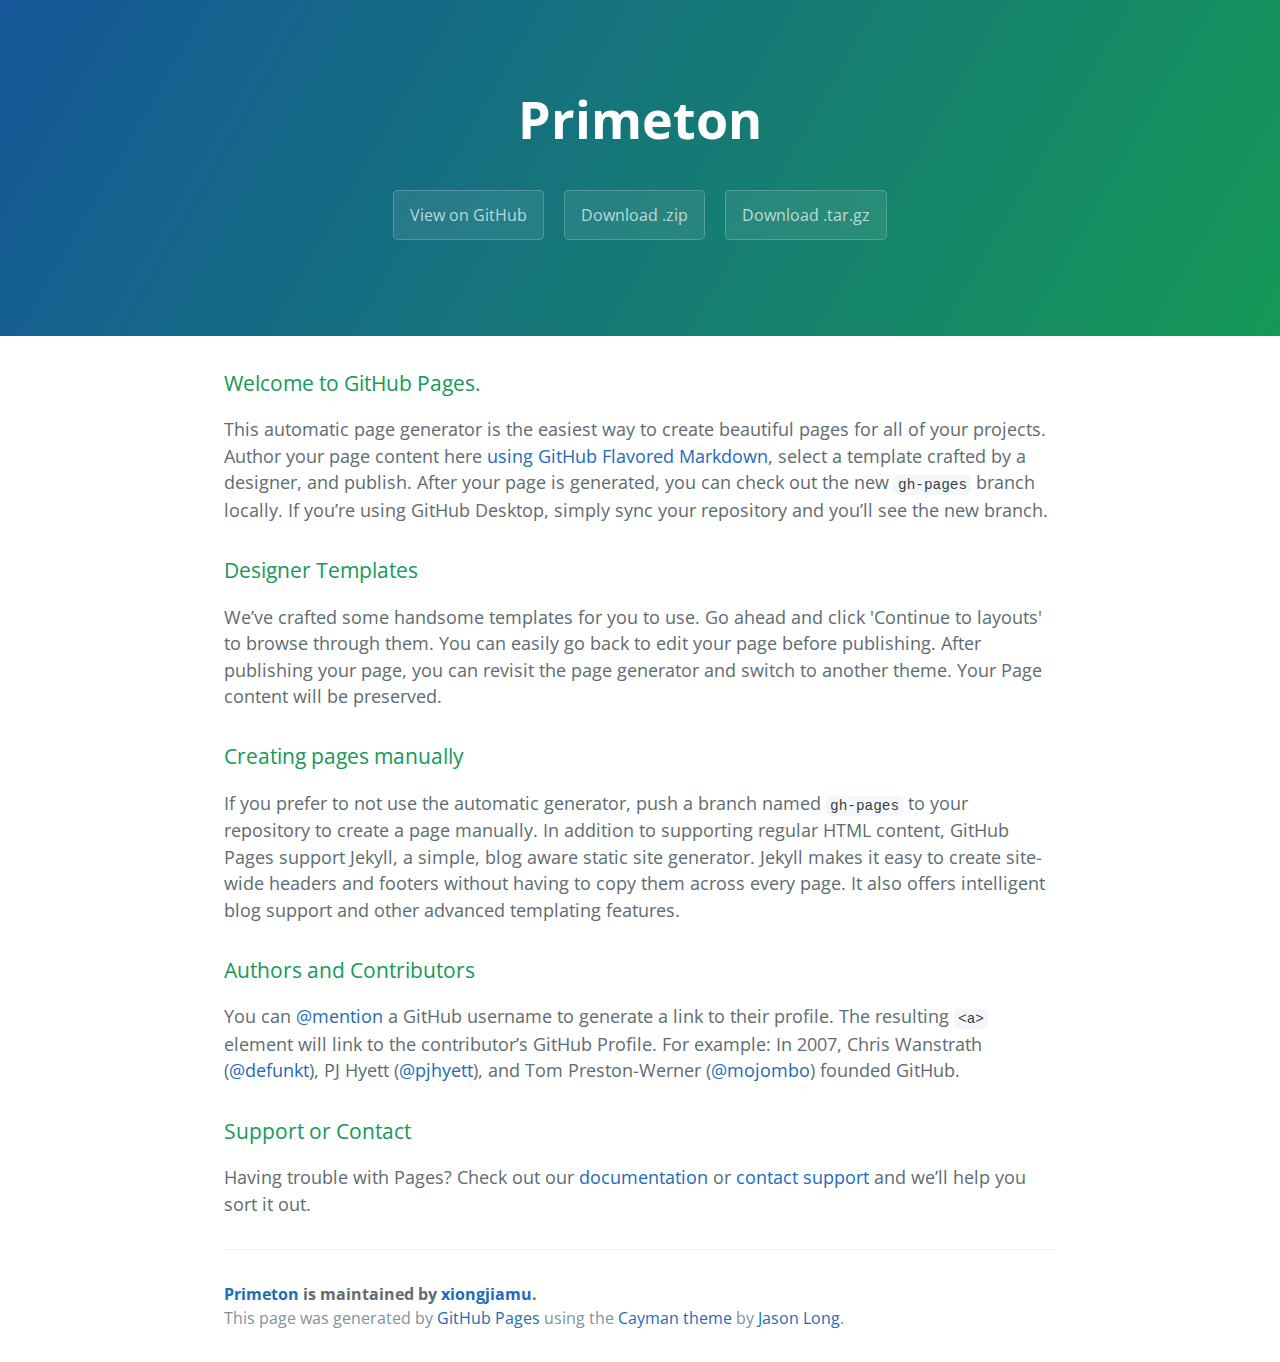
==== index.html @ 8eefd4e3 "Create gh-pages branch via GitHub" ====
<!DOCTYPE html>
<html lang="en-us">
  <head>
    <meta charset="UTF-8">
    <title>Primeton by xiongjiamu</title>
    <meta name="viewport" content="width=device-width, initial-scale=1">
    <link rel="stylesheet" type="text/css" href="stylesheets/normalize.css" media="screen">
    <link href='https://fonts.googleapis.com/css?family=Open+Sans:400,700' rel='stylesheet' type='text/css'>
    <link rel="stylesheet" type="text/css" href="stylesheets/stylesheet.css" media="screen">
    <link rel="stylesheet" type="text/css" href="stylesheets/github-light.css" media="screen">
  </head>
  <body>
    <section class="page-header">
      <h1 class="project-name">Primeton</h1>
      <h2 class="project-tagline"></h2>
      <a href="https://github.com/xiongjiamu/primeton" class="btn">View on GitHub</a>
      <a href="https://github.com/xiongjiamu/primeton/zipball/master" class="btn">Download .zip</a>
      <a href="https://github.com/xiongjiamu/primeton/tarball/master" class="btn">Download .tar.gz</a>
    </section>

    <section class="main-content">
      <h3>
<a id="welcome-to-github-pages" class="anchor" href="#welcome-to-github-pages" aria-hidden="true"><span aria-hidden="true" class="octicon octicon-link"></span></a>Welcome to GitHub Pages.</h3>

<p>This automatic page generator is the easiest way to create beautiful pages for all of your projects. Author your page content here <a href="https://guides.github.com/features/mastering-markdown/">using GitHub Flavored Markdown</a>, select a template crafted by a designer, and publish. After your page is generated, you can check out the new <code>gh-pages</code> branch locally. If you’re using GitHub Desktop, simply sync your repository and you’ll see the new branch.</p>

<h3>
<a id="designer-templates" class="anchor" href="#designer-templates" aria-hidden="true"><span aria-hidden="true" class="octicon octicon-link"></span></a>Designer Templates</h3>

<p>We’ve crafted some handsome templates for you to use. Go ahead and click 'Continue to layouts' to browse through them. You can easily go back to edit your page before publishing. After publishing your page, you can revisit the page generator and switch to another theme. Your Page content will be preserved.</p>

<h3>
<a id="creating-pages-manually" class="anchor" href="#creating-pages-manually" aria-hidden="true"><span aria-hidden="true" class="octicon octicon-link"></span></a>Creating pages manually</h3>

<p>If you prefer to not use the automatic generator, push a branch named <code>gh-pages</code> to your repository to create a page manually. In addition to supporting regular HTML content, GitHub Pages support Jekyll, a simple, blog aware static site generator. Jekyll makes it easy to create site-wide headers and footers without having to copy them across every page. It also offers intelligent blog support and other advanced templating features.</p>

<h3>
<a id="authors-and-contributors" class="anchor" href="#authors-and-contributors" aria-hidden="true"><span aria-hidden="true" class="octicon octicon-link"></span></a>Authors and Contributors</h3>

<p>You can <a href="https://help.github.com/articles/basic-writing-and-formatting-syntax/#mentioning-users-and-teams" class="user-mention">@mention</a> a GitHub username to generate a link to their profile. The resulting <code>&lt;a&gt;</code> element will link to the contributor’s GitHub Profile. For example: In 2007, Chris Wanstrath (<a href="https://github.com/defunkt" class="user-mention">@defunkt</a>), PJ Hyett (<a href="https://github.com/pjhyett" class="user-mention">@pjhyett</a>), and Tom Preston-Werner (<a href="https://github.com/mojombo" class="user-mention">@mojombo</a>) founded GitHub.</p>

<h3>
<a id="support-or-contact" class="anchor" href="#support-or-contact" aria-hidden="true"><span aria-hidden="true" class="octicon octicon-link"></span></a>Support or Contact</h3>

<p>Having trouble with Pages? Check out our <a href="https://help.github.com/pages">documentation</a> or <a href="https://github.com/contact">contact support</a> and we’ll help you sort it out.</p>

      <footer class="site-footer">
        <span class="site-footer-owner"><a href="https://github.com/xiongjiamu/primeton">Primeton</a> is maintained by <a href="https://github.com/xiongjiamu">xiongjiamu</a>.</span>

        <span class="site-footer-credits">This page was generated by <a href="https://pages.github.com">GitHub Pages</a> using the <a href="https://github.com/jasonlong/cayman-theme">Cayman theme</a> by <a href="https://twitter.com/jasonlong">Jason Long</a>.</span>
      </footer>

    </section>

  
  </body>
</html>
---- stylesheets/stylesheet.css ----
* {
  box-sizing: border-box; }

body {
  padding: 0;
  margin: 0;
  font-family: "Open Sans", "Helvetica Neue", Helvetica, Arial, sans-serif;
  font-size: 16px;
  line-height: 1.5;
  color: #606c71; }

a {
  color: #1e6bb8;
  text-decoration: none; }
  a:hover {
    text-decoration: underline; }

.btn {
  display: inline-block;
  margin-bottom: 1rem;
  color: rgba(255, 255, 255, 0.7);
  background-color: rgba(255, 255, 255, 0.08);
  border-color: rgba(255, 255, 255, 0.2);
  border-style: solid;
  border-width: 1px;
  border-radius: 0.3rem;
  transition: color 0.2s, background-color 0.2s, border-color 0.2s; }
  .btn + .btn {
    margin-left: 1rem; }

.btn:hover {
  color: rgba(255, 255, 255, 0.8);
  text-decoration: none;
  background-color: rgba(255, 255, 255, 0.2);
  border-color: rgba(255, 255, 255, 0.3); }

@media screen and (min-width: 64em) {
  .btn {
    padding: 0.75rem 1rem; } }

@media screen and (min-width: 42em) and (max-width: 64em) {
  .btn {
    padding: 0.6rem 0.9rem;
    font-size: 0.9rem; } }

@media screen and (max-width: 42em) {
  .btn {
    display: block;
    width: 100%;
    padding: 0.75rem;
    font-size: 0.9rem; }
    .btn + .btn {
      margin-top: 1rem;
      margin-left: 0; } }

.page-header {
  color: #fff;
  text-align: center;
  background-color: #159957;
  background-image: linear-gradient(120deg, #155799, #159957); }

@media screen and (min-width: 64em) {
  .page-header {
    padding: 5rem 6rem; } }

@media screen and (min-width: 42em) and (max-width: 64em) {
  .page-header {
    padding: 3rem 4rem; } }

@media screen and (max-width: 42em) {
  .page-header {
    padding: 2rem 1rem; } }

.project-name {
  margin-top: 0;
  margin-bottom: 0.1rem; }

@media screen and (min-width: 64em) {
  .project-name {
    font-size: 3.25rem; } }

@media screen and (min-width: 42em) and (max-width: 64em) {
  .project-name {
    font-size: 2.25rem; } }

@media screen and (max-width: 42em) {
  .project-name {
    font-size: 1.75rem; } }

.project-tagline {
  margin-bottom: 2rem;
  font-weight: normal;
  opacity: 0.7; }

@media screen and (min-width: 64em) {
  .project-tagline {
    font-size: 1.25rem; } }

@media screen and (min-width: 42em) and (max-width: 64em) {
  .project-tagline {
    font-size: 1.15rem; } }

@media screen and (max-width: 42em) {
  .project-tagline {
    font-size: 1rem; } }

.main-content :first-child {
  margin-top: 0; }
.main-content img {
  max-width: 100%; }
.main-content h1, .main-content h2, .main-content h3, .main-content h4, .main-content h5, .main-content h6 {
  margin-top: 2rem;
  margin-bottom: 1rem;
  font-weight: normal;
  color: #159957; }
.main-content p {
  margin-bottom: 1em; }
.main-content code {
  padding: 2px 4px;
  font-family: Consolas, "Liberation Mono", Menlo, Courier, monospace;
  font-size: 0.9rem;
  color: #383e41;
  background-color: #f3f6fa;
  border-radius: 0.3rem; }
.main-content pre {
  padding: 0.8rem;
  margin-top: 0;
  margin-bottom: 1rem;
  font: 1rem Consolas, "Liberation Mono", Menlo, Courier, monospace;
  color: #567482;
  word-wrap: normal;
  background-color: #f3f6fa;
  border: solid 1px #dce6f0;
  border-radius: 0.3rem; }
  .main-content pre > code {
    padding: 0;
    margin: 0;
    font-size: 0.9rem;
    color: #567482;
    word-break: normal;
    white-space: pre;
    background: transparent;
    border: 0; }
.main-content .highlight {
  margin-bottom: 1rem; }
  .main-content .highlight pre {
    margin-bottom: 0;
    word-break: normal; }
.main-content .highlight pre, .main-content pre {
  padding: 0.8rem;
  overflow: auto;
  font-size: 0.9rem;
  line-height: 1.45;
  border-radius: 0.3rem; }
.main-content pre code, .main-content pre tt {
  display: inline;
  max-width: initial;
  padding: 0;
  margin: 0;
  overflow: initial;
  line-height: inherit;
  word-wrap: normal;
  background-color: transparent;
  border: 0; }
  .main-content pre code:before, .main-content pre code:after, .main-content pre tt:before, .main-content pre tt:after {
    content: normal; }
.main-content ul, .main-content ol {
  margin-top: 0; }
.main-content blockquote {
  padding: 0 1rem;
  margin-left: 0;
  color: #819198;
  border-left: 0.3rem solid #dce6f0; }
  .main-content blockquote > :first-child {
    margin-top: 0; }
  .main-content blockquote > :last-child {
    margin-bottom: 0; }
.main-content table {
  display: block;
  width: 100%;
  overflow: auto;
  word-break: normal;
  word-break: keep-all; }
  .main-content table th {
    font-weight: bold; }
  .main-content table th, .main-content table td {
    padding: 0.5rem 1rem;
    border: 1px solid #e9ebec; }
.main-content dl {
  padding: 0; }
  .main-content dl dt {
    padding: 0;
    margin-top: 1rem;
    font-size: 1rem;
    font-weight: bold; }
  .main-content dl dd {
    padding: 0;
    margin-bottom: 1rem; }
.main-content hr {
  height: 2px;
  padding: 0;
  margin: 1rem 0;
  background-color: #eff0f1;
  border: 0; }

@media screen and (min-width: 64em) {
  .main-content {
    max-width: 64rem;
    padding: 2rem 6rem;
    margin: 0 auto;
    font-size: 1.1rem; } }

@media screen and (min-width: 42em) and (max-width: 64em) {
  .main-content {
    padding: 2rem 4rem;
    font-size: 1.1rem; } }

@media screen and (max-width: 42em) {
  .main-content {
    padding: 2rem 1rem;
    font-size: 1rem; } }

.site-footer {
  padding-top: 2rem;
  margin-top: 2rem;
  border-top: solid 1px #eff0f1; }

.site-footer-owner {
  display: block;
  font-weight: bold; }

.site-footer-credits {
  color: #819198; }

@media screen and (min-width: 64em) {
  .site-footer {
    font-size: 1rem; } }

@media screen and (min-width: 42em) and (max-width: 64em) {
  .site-footer {
    font-size: 1rem; } }

@media screen and (max-width: 42em) {
  .site-footer {
    font-size: 0.9rem; } }
---- stylesheets/github-light.css ----
/*
The MIT License (MIT)

Copyright (c) 2015 GitHub, Inc.

Permission is hereby granted, free of charge, to any person obtaining a copy
of this software and associated documentation files (the "Software"), to deal
in the Software without restriction, including without limitation the rights
to use, copy, modify, merge, publish, distribute, sublicense, and/or sell
copies of the Software, and to permit persons to whom the Software is
furnished to do so, subject to the following conditions:

The above copyright notice and this permission notice shall be included in all
copies or substantial portions of the Software.

THE SOFTWARE IS PROVIDED "AS IS", WITHOUT WARRANTY OF ANY KIND, EXPRESS OR
IMPLIED, INCLUDING BUT NOT LIMITED TO THE WARRANTIES OF MERCHANTABILITY,
FITNESS FOR A PARTICULAR PURPOSE AND NONINFRINGEMENT. IN NO EVENT SHALL THE
AUTHORS OR COPYRIGHT HOLDERS BE LIABLE FOR ANY CLAIM, DAMAGES OR OTHER
LIABILITY, WHETHER IN AN ACTION OF CONTRACT, TORT OR OTHERWISE, ARISING FROM,
OUT OF OR IN CONNECTION WITH THE SOFTWARE OR THE USE OR OTHER DEALINGS IN THE
SOFTWARE.

*/

.pl-c /* comment */ {
  color: #969896;
}

.pl-c1      /* constant, markup.raw, meta.diff.header, meta.module-reference, meta.property-name, support, support.constant, support.variable, variable.other.constant */,
.pl-s .pl-v /* string variable */ {
  color: #0086b3;
}

.pl-e  /* entity */,
.pl-en /* entity.name */ {
  color: #795da3;
}

.pl-s .pl-s1 /* string source */,
.pl-smi      /* storage.modifier.import, storage.modifier.package, storage.type.java, variable.other, variable.parameter.function */ {
  color: #333;
}

.pl-ent /* entity.name.tag */ {
  color: #63a35c;
}

.pl-k /* keyword, storage, storage.type */ {
  color: #a71d5d;
}

.pl-pds              /* punctuation.definition.string, string.regexp.character-class */,
.pl-s                /* string */,
.pl-s .pl-pse .pl-s1 /* string punctuation.section.embedded source */,
.pl-sr               /* string.regexp */,
.pl-sr .pl-cce       /* string.regexp constant.character.escape */,
.pl-sr .pl-sra       /* string.regexp string.regexp.arbitrary-repitition */,
.pl-sr .pl-sre       /* string.regexp source.ruby.embedded */ {
  color: #183691;
}

.pl-v /* variable */ {
  color: #ed6a43;
}

.pl-id /* invalid.deprecated */ {
  color: #b52a1d;
}

.pl-ii /* invalid.illegal */ {
  background-color: #b52a1d;
  color: #f8f8f8;
}

.pl-sr .pl-cce /* string.regexp constant.character.escape */ {
  color: #63a35c;
  font-weight: bold;
}

.pl-ml /* markup.list */ {
  color: #693a17;
}

.pl-mh        /* markup.heading */,
.pl-mh .pl-en /* markup.heading entity.name */,
.pl-ms        /* meta.separator */ {
  color: #1d3e81;
  font-weight: bold;
}

.pl-mq /* markup.quote */ {
  color: #008080;
}

.pl-mi /* markup.italic */ {
  color: #333;
  font-style: italic;
}

.pl-mb /* markup.bold */ {
  color: #333;
  font-weight: bold;
}

.pl-md /* markup.deleted, meta.diff.header.from-file */ {
  background-color: #ffecec;
  color: #bd2c00;
}

.pl-mi1 /* markup.inserted, meta.diff.header.to-file */ {
  background-color: #eaffea;
  color: #55a532;
}

.pl-mdr /* meta.diff.range */ {
  color: #795da3;
  font-weight: bold;
}

.pl-mo /* meta.output */ {
  color: #1d3e81;
}
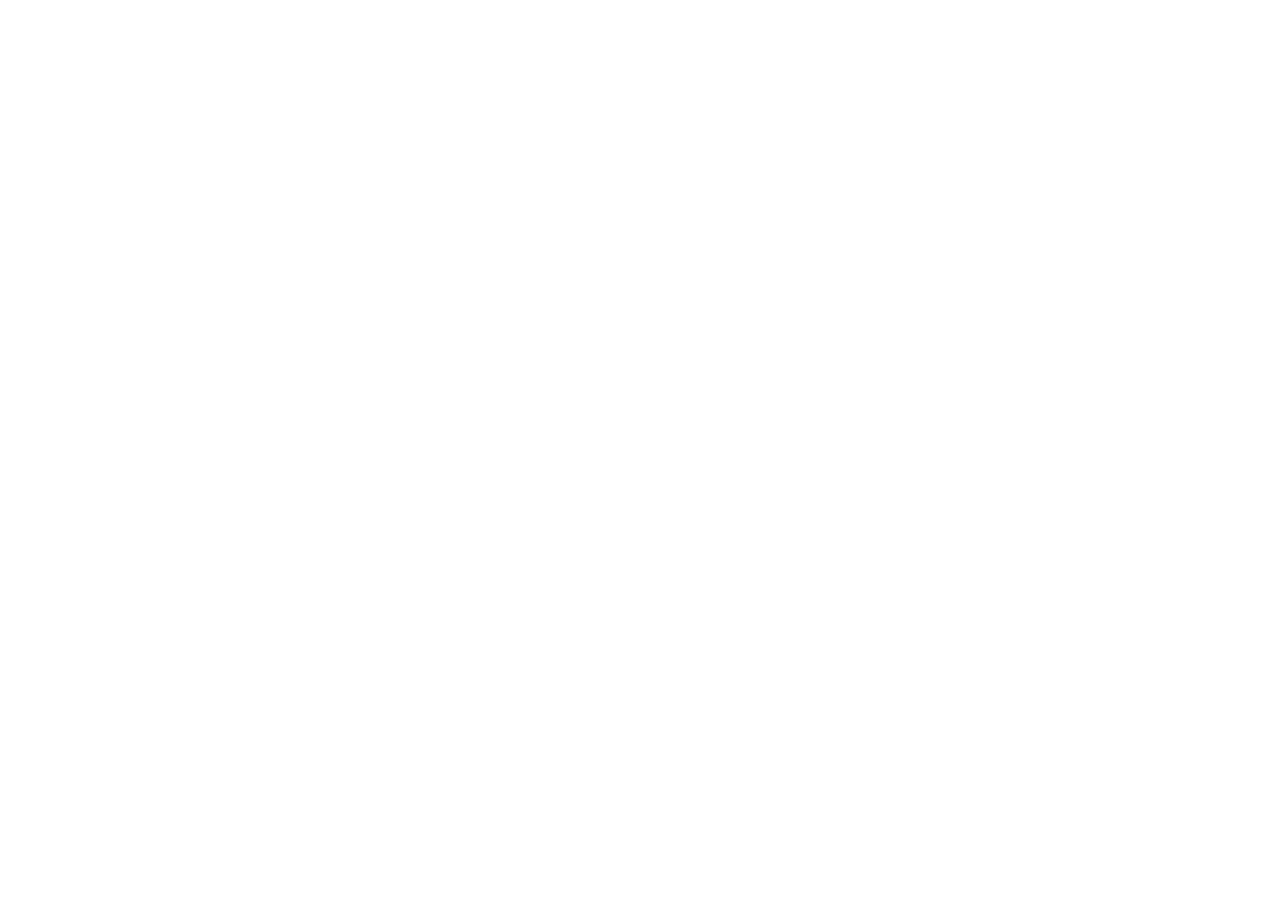
==== commit e0a86861: "html5 alpha" ====
--- a/index.html
+++ b/index.html
@@ -1,57 +1,104 @@
 <!DOCTYPE html>
-<html lang="en-us">
+<html lang="zh-CN">
   <head>
-    <meta charset="UTF-8">
-    <title>Primeton by xiongjiamu</title>
-    <meta name="viewport" content="width=device-width, initial-scale=1">
-    <link rel="stylesheet" type="text/css" href="stylesheets/normalize.css" media="screen">
-    <link href='https://fonts.googleapis.com/css?family=Open+Sans:400,700' rel='stylesheet' type='text/css'>
-    <link rel="stylesheet" type="text/css" href="stylesheets/stylesheet.css" media="screen">
-    <link rel="stylesheet" type="text/css" href="stylesheets/github-light.css" media="screen">
+    <meta charset="utf-8">
+    <meta name="viewport" content="width=device-width, initial-scale=1.0, user-scalable=no">
+    <meta http-equiv="X-UA-Compatible" content="IE=Edge">
+    <meta name="author" content="jacty">
+    <script src="http://c.csdnimg.cn/public/common/libs/jquery/jquery-1.11.1.min.js" type="text/javascript">  </script>
+    <link rel="stylesheet" href="css/main.css">
+    <title>微服务架构开发者高考</title>
   </head>
-  <body>
-    <section class="page-header">
-      <h1 class="project-name">Primeton</h1>
-      <h2 class="project-tagline"></h2>
-      <a href="https://github.com/xiongjiamu/primeton" class="btn">View on GitHub</a>
-      <a href="https://github.com/xiongjiamu/primeton/zipball/master" class="btn">Download .zip</a>
-      <a href="https://github.com/xiongjiamu/primeton/tarball/master" class="btn">Download .tar.gz</a>
-    </section>
-
-    <section class="main-content">
-      <h3>
-<a id="welcome-to-github-pages" class="anchor" href="#welcome-to-github-pages" aria-hidden="true"><span aria-hidden="true" class="octicon octicon-link"></span></a>Welcome to GitHub Pages.</h3>
-
-<p>This automatic page generator is the easiest way to create beautiful pages for all of your projects. Author your page content here <a href="https://guides.github.com/features/mastering-markdown/">using GitHub Flavored Markdown</a>, select a template crafted by a designer, and publish. After your page is generated, you can check out the new <code>gh-pages</code> branch locally. If you’re using GitHub Desktop, simply sync your repository and you’ll see the new branch.</p>
-
-<h3>
-<a id="designer-templates" class="anchor" href="#designer-templates" aria-hidden="true"><span aria-hidden="true" class="octicon octicon-link"></span></a>Designer Templates</h3>
-
-<p>We’ve crafted some handsome templates for you to use. Go ahead and click 'Continue to layouts' to browse through them. You can easily go back to edit your page before publishing. After publishing your page, you can revisit the page generator and switch to another theme. Your Page content will be preserved.</p>
-
-<h3>
-<a id="creating-pages-manually" class="anchor" href="#creating-pages-manually" aria-hidden="true"><span aria-hidden="true" class="octicon octicon-link"></span></a>Creating pages manually</h3>
-
-<p>If you prefer to not use the automatic generator, push a branch named <code>gh-pages</code> to your repository to create a page manually. In addition to supporting regular HTML content, GitHub Pages support Jekyll, a simple, blog aware static site generator. Jekyll makes it easy to create site-wide headers and footers without having to copy them across every page. It also offers intelligent blog support and other advanced templating features.</p>
-
-<h3>
-<a id="authors-and-contributors" class="anchor" href="#authors-and-contributors" aria-hidden="true"><span aria-hidden="true" class="octicon octicon-link"></span></a>Authors and Contributors</h3>
-
-<p>You can <a href="https://help.github.com/articles/basic-writing-and-formatting-syntax/#mentioning-users-and-teams" class="user-mention">@mention</a> a GitHub username to generate a link to their profile. The resulting <code>&lt;a&gt;</code> element will link to the contributor’s GitHub Profile. For example: In 2007, Chris Wanstrath (<a href="https://github.com/defunkt" class="user-mention">@defunkt</a>), PJ Hyett (<a href="https://github.com/pjhyett" class="user-mention">@pjhyett</a>), and Tom Preston-Werner (<a href="https://github.com/mojombo" class="user-mention">@mojombo</a>) founded GitHub.</p>
-
-<h3>
-<a id="support-or-contact" class="anchor" href="#support-or-contact" aria-hidden="true"><span aria-hidden="true" class="octicon octicon-link"></span></a>Support or Contact</h3>
-
-<p>Having trouble with Pages? Check out our <a href="https://help.github.com/pages">documentation</a> or <a href="https://github.com/contact">contact support</a> and we’ll help you sort it out.</p>
-
-      <footer class="site-footer">
-        <span class="site-footer-owner"><a href="https://github.com/xiongjiamu/primeton">Primeton</a> is maintained by <a href="https://github.com/xiongjiamu">xiongjiamu</a>.</span>
-
-        <span class="site-footer-credits">This page was generated by <a href="https://pages.github.com">GitHub Pages</a> using the <a href="https://github.com/jasonlong/cayman-theme">Cayman theme</a> by <a href="https://twitter.com/jasonlong">Jason Long</a>.</span>
-      </footer>
-
-    </section>
-
-  
+  <body>    
+    <div class="container">
+      <div class="f_cover mod"><img src="images/f_cover.png" alt="微服务架构开发者高考" title="微服务架构开发者高考" width="100%" height="100%">
+        <div class="arr"></div>
+      </div>
+      <div class="qa mod">
+        <div class="vline">
+          <div class="blink"> </div>
+        </div>
+        <div class="ctn">
+          <p>你是不是千中选一的开发者？ </p>
+          <p>一脚踏进技术门，每一次技术转型都将成为你事业的拐点。如何顺势而为？这取决于你对行业的理解和判断，十道题目的测试看你是不是千中选一的开发者！ </p>
+          <p>本次测试内容来源于真实报告中的调查选项，包含当下影响开发者的最新热点技术，参与答题感受开发者群体真实结果，衡量你对技术发展的判断准确性。同时可以获得价值30万元《企业数字化转型技术-认知调研报告》下载机会。满分用户更可受邀“千里挑一访谈”，代表开发者发表技术看法。 </p>
+          <p>这一次，让你接近近千名开发者认知真相！</p><a href="#" class="btn">开始答题    </a>
+        </div>
+        <div class="ctn q">
+          <h2>IT运营的过程中遇到最坑的问题 </h2>
+          <p> 
+            <input type="radio">失真的信息传递  
+          </p>
+          <p> 
+            <input type="radio">失真的信息传递 
+          </p>
+          <p> 
+            <input type="radio">失真的信息传递 
+          </p>
+          <p> 
+            <input type="radio">失真的信息传递 
+          </p>
+          <p> 
+            <input type="radio">失真的信息传递 
+          </p>
+          <p> 
+            <input type="radio">失真的信息传递                                                                                                                                          
+          </p><a href="#" class="btn">下一题 </a>
+        </div>
+        <div class="ctn q">
+          <h2>IT运营的过程中遇到最坑的问题 </h2>
+          <p> 
+            <input type="radio">失真的信息传递  
+          </p>
+          <p> 
+            <input type="radio">失真的信息传递 
+          </p>
+          <p> 
+            <input type="radio">失真的信息传递 
+          </p>
+          <p> 
+            <input type="radio">失真的信息传递 
+          </p>
+          <p> 
+            <input type="radio">失真的信息传递 
+          </p>
+          <p> 
+            <input type="radio">失真的信息传递                                                                                                                                          
+          </p><a href="#" class="btn">下一题                     </a>
+        </div>
+      </div>
+      <div class="result mod">            <img src="images/100.png" style="display:none"><img src="images/55.png" style="display:none"><img src="images/61.png" style="display:block">
+        <p>阁下高瞻远瞩，必定是我们苦苦追寻之人，何不留下联系信息，我们为您寄送一份精美礼品？</p><a href="#" class="btn">去领奖</a>
+      </div>
+      <div class="qrcode mod">                   
+        <h2>欢迎关注DevOps技术社群，亲身体验数字化企业云平台发展，可通过以下两种方式关注！</h2>
+        <article>
+          <p>1,请微信扫描下方二维码加群主，并回复“DevOps公开课”，即可加入社群。完成报名入群！ </p>
+          <p>你将获得以下福利： </p>
+          <p>a.参与每周举办的技术微课堂，内容覆盖容器、微服务、DevOps等； </p>
+          <p>b.参与线下技术沙龙，结识技术专家与同行； </p>
+          <p>c.下载全部技术讲座PPT与文档资料；</p>
+        </article>
+        <article>
+          <p>2,关注EAII企业架构创新研究院 EAII（Enterprise Architecture Innovation Institute）企业架构创新研究院，是专注于企业架构与业务创新领域的研究机构，致力于金融、电信、能源与政务等行业领域的企业软件架构优化设计与 创新研究，以及分布式计算、服务构件技术、可视化技术、业务流程管理、内存计算、企业移动计算、数据治理等领域的技术研究</p>
+        </article>
+        <div class="imgContainer"><img src="images/QR code_devops.png"><img src="images/QR code_eall_big.png"></div>
+      </div>
+      <div class="form mod">                   
+        <p>姓名
+          <input type="text">
+        </p>
+        <p>电话
+          <input type="text">
+        </p>
+        <p>邮寄地址
+          <input type="text">
+        </p><a href="#" class="btn">提交    </a>
+        <footer><img src="images/QR code_eall_small.png">
+          <p>关注更多开发者信息也可关注微信号：“EAII” 入群与众多开发者一起交流技术，享有和技术大牛的近距离接触机会，更可以第一时间参与微课程群内分享和资料下载！            </p>
+        </footer>
+      </div>
+    </div>
+    <script src="js/main.js"></script>
   </body>
-</html>
+</html>--- a/css/main.css
+++ b/css/main.css
@@ -0,0 +1,298 @@
+body,
+h1,
+h2,
+h3,
+h4,
+h5,
+h6,
+ul,
+li,
+dl,
+dt,
+dd,
+ol,
+p,
+input,
+select,
+option,
+textarea,
+button {
+  margin: 0;
+  padding: 0;
+  font-family: 'Microsoft YaHei';
+  font-weight: normal;
+}
+ul,
+li,
+ol,
+dl,
+dt,
+dd {
+  list-style: none;
+}
+input,
+button,
+select,
+textarea {
+  border: none;
+  background: none;
+  outline: none;
+}
+textarea {
+  resize: none;
+}
+img {
+  border: none;
+  vertical-align: middle;
+  outline: none;
+}
+a {
+  text-decoration: none;
+  outline: none;
+}
+a:link,
+a:visited,
+a:hover,
+a:active {
+  outline: none;
+  text-decoration: none;
+}
+em,
+i,
+u {
+  font-style: normal;
+}
+b,
+strong {
+  font-weight: normal;
+}
+@reset ();
+html {
+  font-size: 62.5%;
+}
+img {
+  width: 100%;
+  height: 100%;
+}
+.container {
+  width: auto;
+  max-width: 960px;
+  overflow: hidden;
+  position: relative;
+}
+.mod {
+  position: absolute;
+  top: 2000px;
+  left: 0;
+  right: 0;
+  height: 100%;
+  overflow: hidden;
+}
+.arr {
+  position: absolute;
+  left: 50%;
+  bottom: 6px;
+  margin-left: -15px;
+  background: url("../images/arrow.png") center center no-repeat;
+  width: 29px;
+  height: 24px;
+  animation: arr 1.5s linear infinite;
+}
+@-moz-keyframes arr {
+  0% {
+    bottom: 6px;
+  }
+  100% {
+    bottom: 16px;
+  }
+}
+@-webkit-keyframes arr {
+  0% {
+    bottom: 6px;
+  }
+  100% {
+    bottom: 16px;
+  }
+}
+@-o-keyframes arr {
+  0% {
+    bottom: 6px;
+  }
+  100% {
+    bottom: 16px;
+  }
+}
+@keyframes arr {
+  0% {
+    bottom: 6px;
+  }
+  100% {
+    bottom: 16px;
+  }
+}
+.qa {
+  background: #e7e7e7;
+}
+.qa .vline {
+  position: absolute;
+}
+.qa .vline:before {
+  content: "";
+  position: absolute;
+  top: 8px;
+  left: 10px;
+  width: 20px;
+  height: 20px;
+  border-radius: 50%;
+  background: #dcdcdc;
+}
+.qa .vline:after {
+  content: "";
+  position: absolute;
+  top: 25px;
+  left: 16px;
+  width: 8px;
+  height: 100%;
+  background: #dcdcdc;
+}
+.qa .blink {
+  position: absolute;
+  top: 6px;
+  left: 6px;
+  width: 28px;
+  height: 28px;
+  background: url("../images/icon01.png") center center no-repeat;
+  background-size: 100% 100%;
+  z-index: 999;
+}
+.qa .ctn {
+  position: relative;
+  left: 46px;
+  top: 42px;
+  height: 100%;
+  overflow: hidden;
+  width: calc(100% - 60px);
+  opacity: 0;
+}
+.qa .ctn p {
+  font-size: 0.2rem;
+  line-height: 1.4;
+  color: #3a5063;
+  margin-bottom: 0.4rem;
+}
+.qa .q {
+  top: 30px;
+}
+.qa .q h2 {
+  font-size: 0.3rem;
+  font-weight: bold;
+  margin-bottom: 20px;
+}
+.qa .q p {
+  font-size: 0.3rem;
+  text-indent: 20px;
+  line-height: 2;
+}
+.qa .q p input {
+  margin-right: 10px;
+}
+.qa .q .checked {
+  position: relative;
+}
+.qa .q .checked:before {
+  content: '';
+  width: 18px;
+  height: 18px;
+  display: block;
+  position: absolute;
+  left: 20px;
+  top: 50%;
+  margin-top: -9px;
+  background: url("../images/icon02.png") no-repeat;
+  background-size: 18px 18px;
+}
+.qa .last:before {
+  content: "";
+  top: auto;
+  bottom: -30px;
+}
+.btn {
+  color: #fff;
+  font-size: 0.2rem;
+  background: url("../images/btn.png") no-repeat;
+  width: 192px;
+  height: 45px;
+  line-height: 45px;
+  text-align: center;
+  display: block;
+  margin: 1rem auto;
+}
+.result {
+  padding: 0 15px;
+  background: url("../images/bg02.png") no-repeat;
+}
+.result p {
+  color: #fff;
+  font-size: 0.3rem;
+}
+.result img {
+  width: 204px;
+  height: 120px;
+  margin: 2rem auto;
+  display: block;
+}
+.qrcode {
+  background: #e7e7e7;
+  padding: 0 15px;
+}
+.qrcode h2 {
+  font-size: 0.3em;
+  font-weight: bold;
+  margin-top: 15px;
+}
+.qrcode article {
+  margin-bottom: 0.3rem;
+}
+.qrcode p {
+  font-size: 0.2rem;
+}
+.qrcode .imgContainer {
+  width: 280px;
+  display: block;
+  clear: both;
+  margin: 0 auto;
+}
+.qrcode img {
+  float: left;
+  width: 120px;
+  height: 120px;
+  margin: 5px;
+}
+.form {
+  background: #e7e7e7;
+  padding: 0 15px;
+}
+.form p {
+  font-size: 0.2rem;
+  font-weight: bold;
+  text-align: center;
+}
+.form p:nth-of-type(1) {
+  margin-top: 36px;
+}
+.form input {
+  display: block;
+  border: 1px solid #d6d6d6;
+  width: 80%;
+  height: 40px;
+  margin: 10px auto;
+}
+.form article {
+  background: #e7e7e7;
+}
+.form img {
+  width: 90px;
+  height: 90px;
+  float: left;
+  margin-right: 10px;
+}
